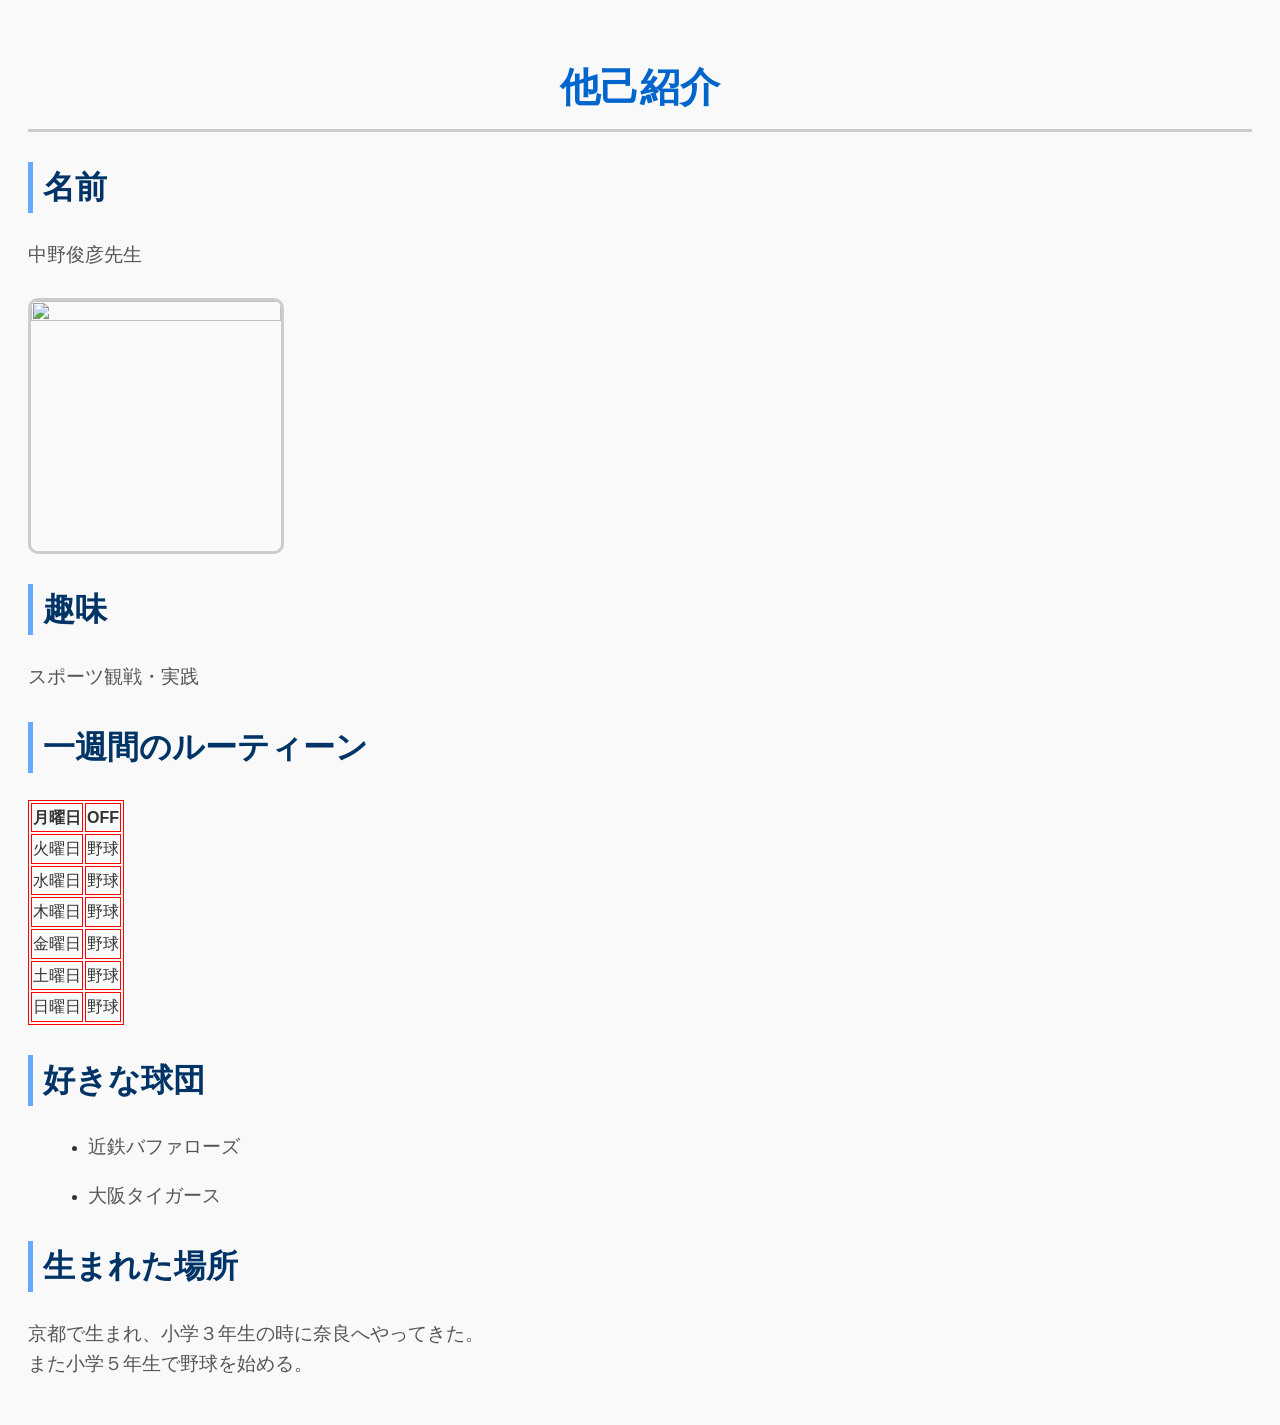
==== docs/index.html @ 1a74828d "docsの追加" ====
<!DOCTYPE html><!-- コメントアウトの仕方 -->
<html lang="ja"><!-- HTML5の宣言 -->
 <head><!-- 文章以外の情報を記述 -->
<meta charset="UTF-8"><!-- 文字コードをUTF-8に設定 -->
<title>HTMLの基本</title><!-- タイトルを設定 -->
<link rel="stylesheet" href="style.css"><!-- 外部CSSファイルのリンク -->
</head>
<body background=""><!-- 文章にかかわる内容の記述 -->
    <h1 align="center">他己紹介</h1>
    <p><h2>名前</h2></p>
    <p><h3>中野俊彦先生</h3></p></font><IMG SRC="https://www.asahicom.jp/sp/koshien/articles/images/AS20230624003889_comm.jpg" BORDER="3" WIDTH="250" HEIGHT="250">
    <p><h2>趣味</h2></p>
    <p><h3>スポーツ観戦・実践 </h3></p>
    <p><h2>一週間のルーティーン</h2></p>
    <table border="1" bordercolor="red">
<tr>
    <th>月曜日</th>
    <th>OFF</th>
</tr>
<tr>
    <td>火曜日</td>
    <td>野球</td>
</tr>
<tr>
    <td>水曜日</td>
    <td>野球</td>
</tr>
<tr>
    <td>木曜日</td>
    <td>野球</td>
</tr>
<tr>
    <td>金曜日</td>
    <td>野球</td>
</tr>    
<tr>
    <td>土曜日</td>
    <td>野球</td>
</tr>
<tr>
    <td>日曜日</td>
    <td>野球</td>
</tr>
    </table>
<p><h2>好きな球団</h2></p>
<ul>
<li><a href="https://ja.wikipedia.org/wiki/%E5%A4%A7%E9%98%AA%E8%BF%91%E9%89%84%E3%83%90%E3%83%95%E3%82%A1%E3%83%AD%E3%83%BC%E3%82%BA"><h3>近鉄バファローズ</h3></a></li>
<li><a href="https://hanshintigers.jp/"><h3>大阪タイガース</h3></a></li>
</ul>
<p><h2>生まれた場所</h2></p>
<p><h3>京都で生まれ、小学３年生の時に奈良へやってきた。<br>
また小学５年生で野球を始める。</h3></p>

</body>
</html>
---- docs/style.css ----
/* 全体の背景とフォント設定 */
body {
  font-family: "Arial", sans-serif;
  background-color: #f9f9f9;
  color: #333;
  line-height: 1.6;
  padding: 20px;
}

/* ヘッダータグの装飾 */
h1 {
  font-size: 2.5em;
  color: #0066cc;
  border-bottom: 3px solid #ccc;
  padding-bottom: 10px;
}

h2 {
  font-size: 2em;
  color: #003366;
  margin-top: 30px;
  border-left: 5px solid #66aaff;
  padding-left: 10px;
}

h3, h6 {
  font-weight: normal;
  color: #555;
}

/* strongタグとfontタグの表示 */
strong {
  font-weight: bold;
  color: #cc0000;
}

font {
  font-style: italic;
}

/* aリンクの装飾 */
a {
  color: #0066cc;
  text-decoration: none;
}

a:hover {
  text-decoration: underline;
}

/* ボタンの装飾 */
button {
  padding: 10px 20px;
  background-color: #28a745;
  border: none;
  color: white;
  border-radius: 5px;
  cursor: pointer;
}

button:hover {
  background-color: #218838;
}

/* 入力欄のスタイル */
input[type="number"],
input[type="color"] {
  padding: 5px;
  font-size: 1em;
  margin-right: 10px;
}

/* 結果表示のスタイル */
#result {
  margin-top: 10px;
  font-weight: bold;
  color: #d63384;
}

/* リストのスタイル */
ol, ul {
  margin-left: 20px;
}

li {
  margin-bottom: 5px;
}

/* 画像に余白と枠線 */
img {
  margin-top: 10px;
  border: 3px solid #ccc;
  border-radius: 10px;
  max-width: 100%;
  height: auto;
}

/* pre/code 用：将来使う時に備えて */
pre {
  background-color: #eee;
  padding: 10px;
  overflow-x: auto;
}

code {
  font-family: monospace;
  color: #d63384;
}
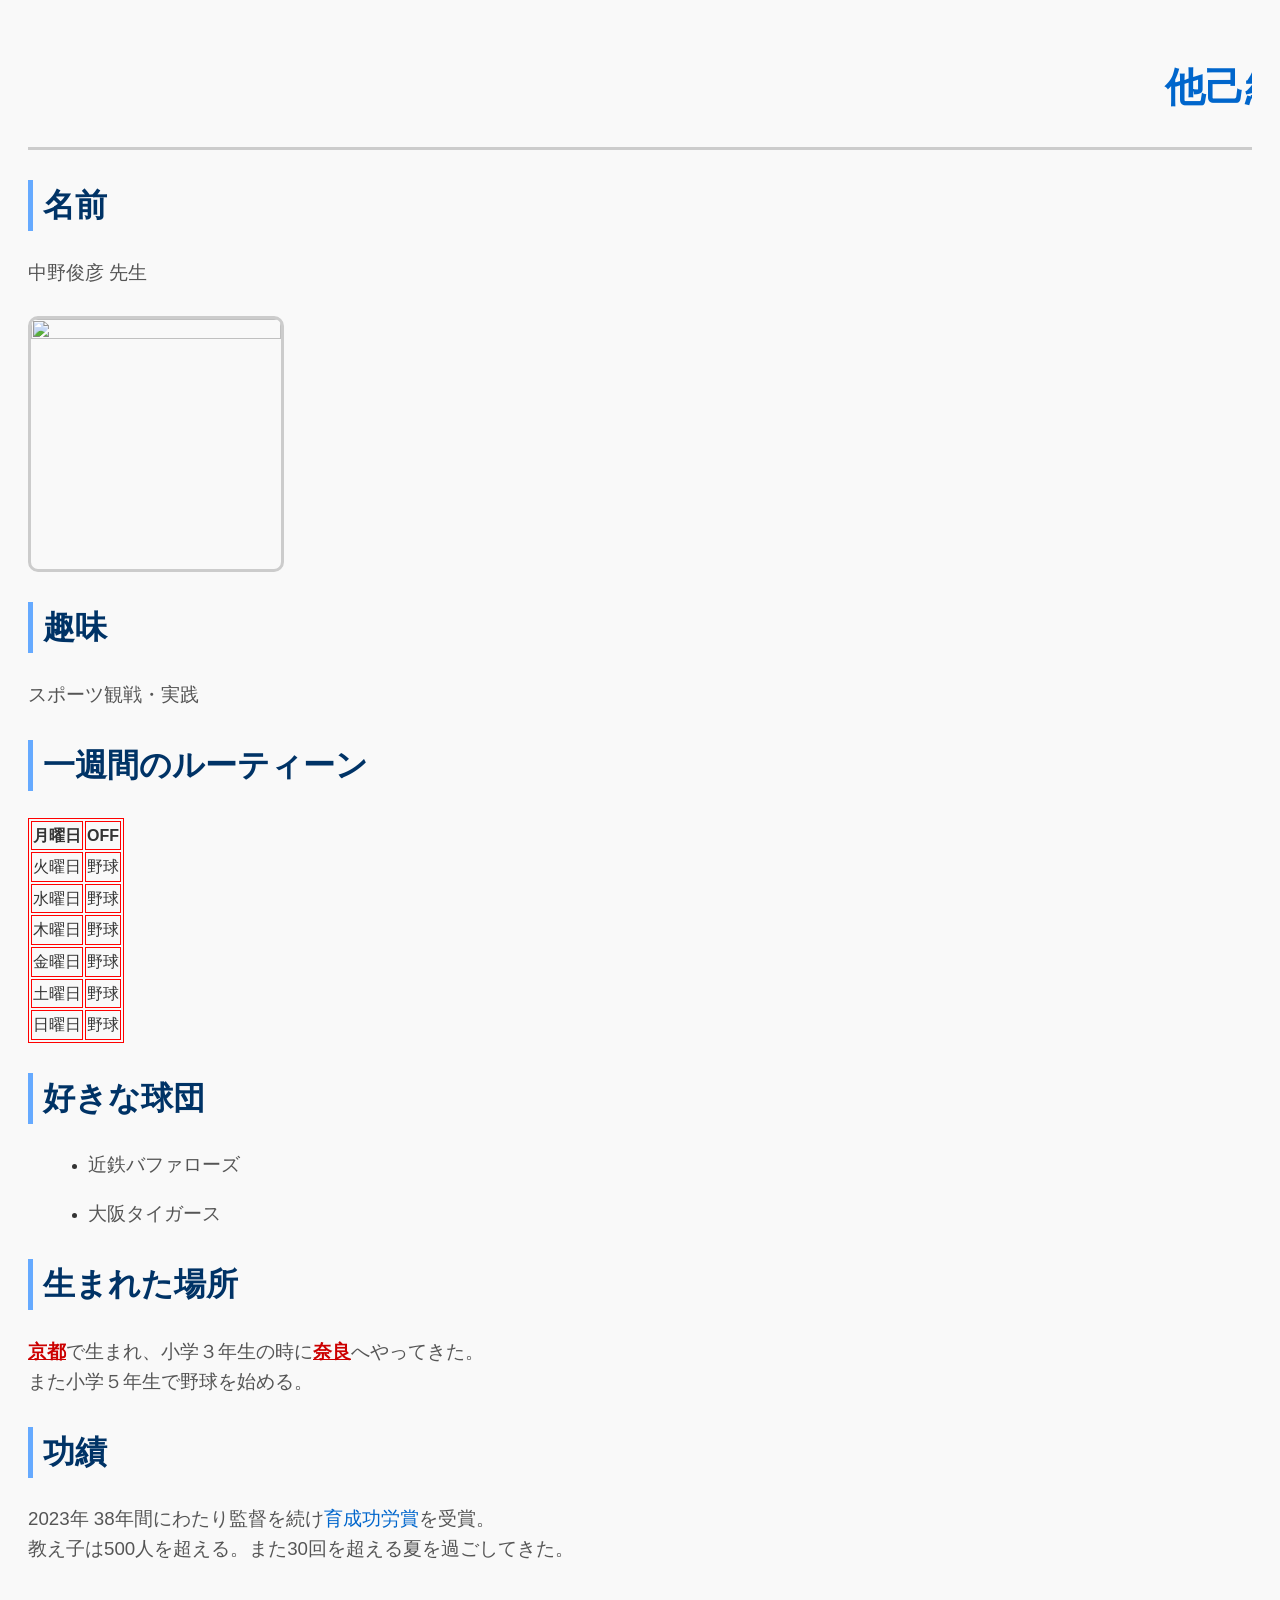
==== commit 9ccc9a6e: "docs" ====
--- a/docs/index.html
+++ b/docs/index.html
@@ -2,13 +2,14 @@
 <html lang="ja"><!-- HTML5の宣言 -->
  <head><!-- 文章以外の情報を記述 -->
 <meta charset="UTF-8"><!-- 文字コードをUTF-8に設定 -->
-<title>HTMLの基本</title><!-- タイトルを設定 -->
+<title>課題</title><!-- タイトルを設定 -->
 <link rel="stylesheet" href="style.css"><!-- 外部CSSファイルのリンク -->
 </head>
-<body background=""><!-- 文章にかかわる内容の記述 -->
-    <h1 align="center">他己紹介</h1>
+<body><!-- 文章にかかわる内容の記述 -->
+    <h1 align="center"><marquee>他己紹介</marquee></h1>
     <p><h2>名前</h2></p>
-    <p><h3>中野俊彦先生</h3></p></font><IMG SRC="https://www.asahicom.jp/sp/koshien/articles/images/AS20230624003889_comm.jpg" BORDER="3" WIDTH="250" HEIGHT="250">
+    <p><h3>中野俊彦 先生</h3></p>
+    </font><IMG SRC="https://www.asahicom.jp/sp/koshien/articles/images/AS20230624003889_comm.jpg" BORDER="3" WIDTH="250" HEIGHT="250">
     <p><h2>趣味</h2></p>
     <p><h3>スポーツ観戦・実践 </h3></p>
     <p><h2>一週間のルーティーン</h2></p>
@@ -44,12 +45,15 @@
     </table>
 <p><h2>好きな球団</h2></p>
 <ul>
-<li><a href="https://ja.wikipedia.org/wiki/%E5%A4%A7%E9%98%AA%E8%BF%91%E9%89%84%E3%83%90%E3%83%95%E3%82%A1%E3%83%AD%E3%83%BC%E3%82%BA"><h3>近鉄バファローズ</h3></a></li>
+<li>
+    <a href="https://ja.wikipedia.org/wiki/%E5%A4%A7%E9%98%AA%E8%BF%91%E9%89%84%E3%83%90%E3%83%95%E3%82%A1%E3%83%AD%E3%83%BC%E3%82%BA"><h3>近鉄バファローズ</h3></a></li>
 <li><a href="https://hanshintigers.jp/"><h3>大阪タイガース</h3></a></li>
 </ul>
 <p><h2>生まれた場所</h2></p>
-<p><h3>京都で生まれ、小学３年生の時に奈良へやってきた。<br>
+<p><h3><strong><u>京都</u></strong>で生まれ、小学３年生の時に<strong><u>奈良</u></strong>へやってきた。<br>
 また小学５年生で野球を始める。</h3></p>
-
+<h2>功績</h2>
+<p><h3>2023年 38年間にわたり監督を続け<a href="https://ja.wikipedia.org/wiki/%E8%82%B2%E6%88%90%E5%8A%9F%E5%8A%B4%E8%B3%9E">育成功労賞</a>を受賞。<br>
+教え子は500人を超える。また30回を超える夏を過ごしてきた。</h3></p>
 </body>
 </html>
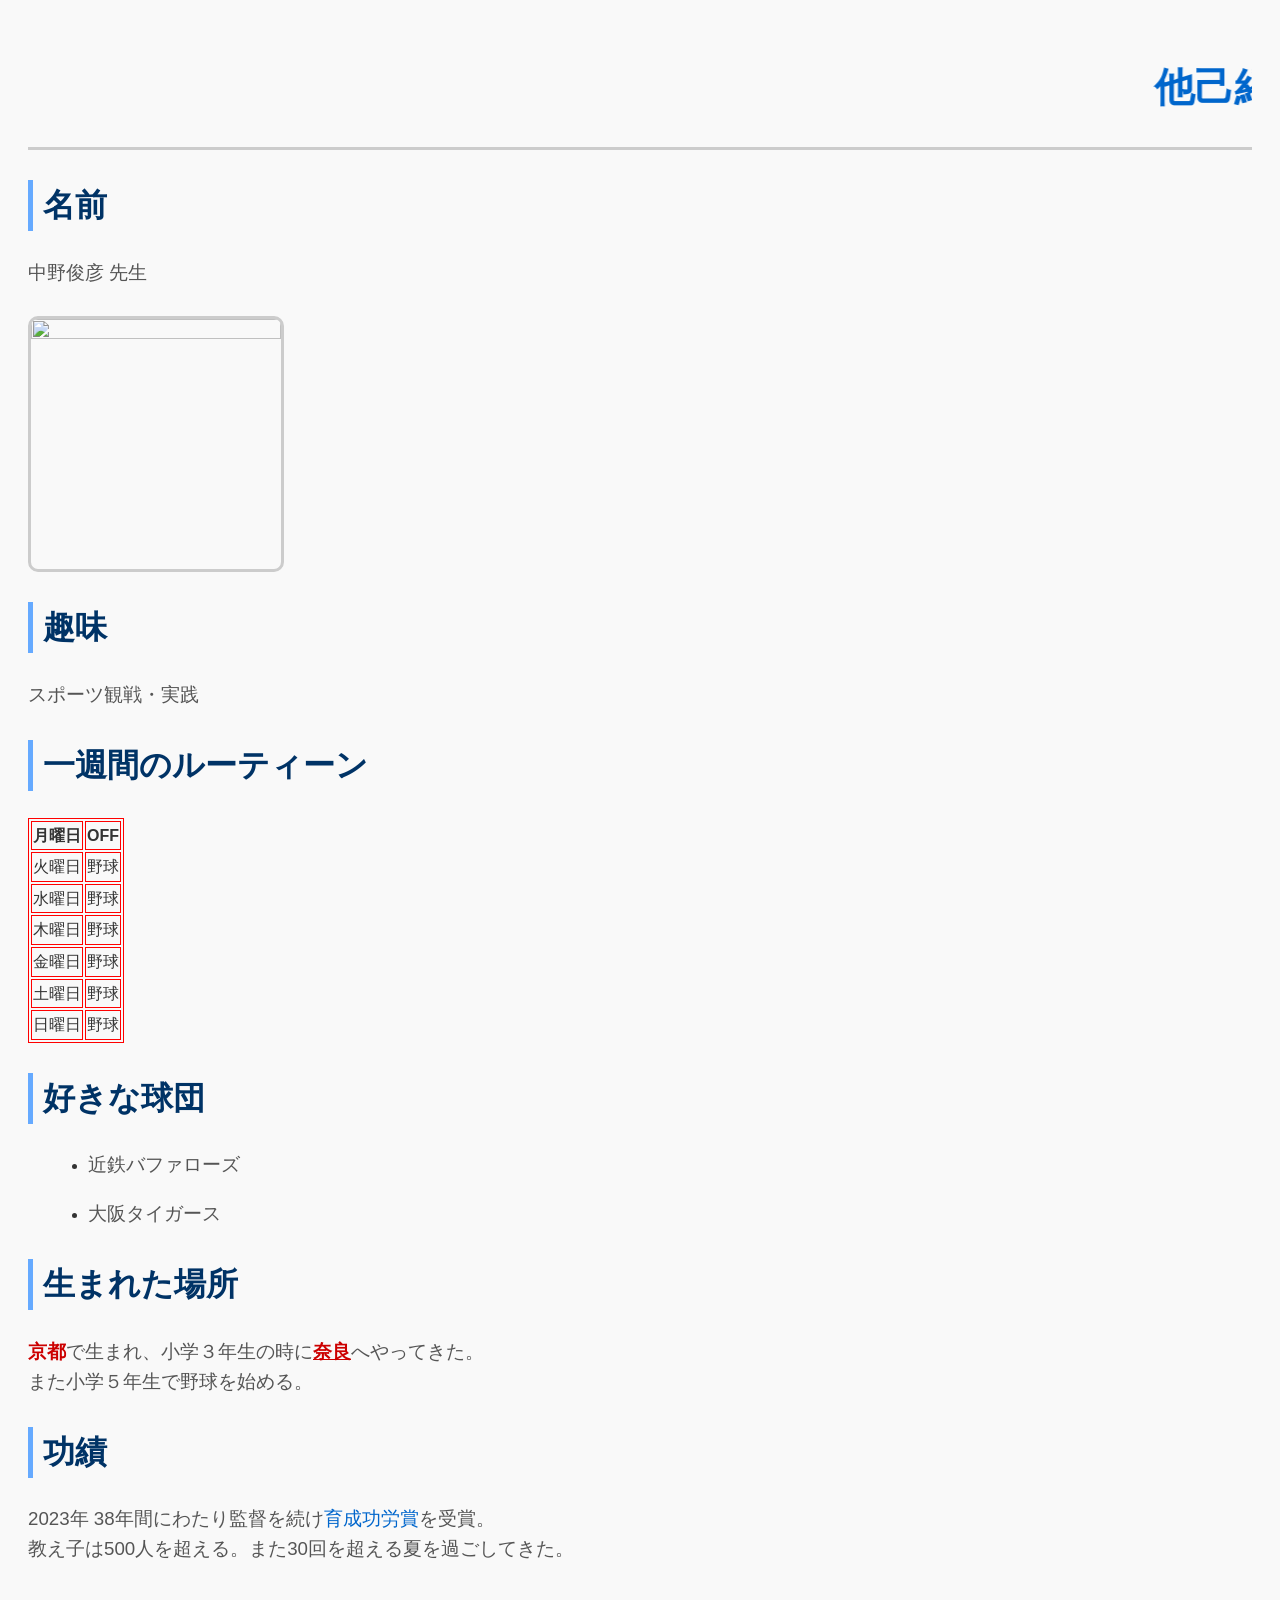
==== commit cfd84fa3: "natuyasumi" ====
--- a/docs/index.html
+++ b/docs/index.html
@@ -12,7 +12,7 @@
     </font><IMG SRC="https://www.asahicom.jp/sp/koshien/articles/images/AS20230624003889_comm.jpg" BORDER="3" WIDTH="250" HEIGHT="250">
     <p><h2>趣味</h2></p>
     <p><h3>スポーツ観戦・実践 </h3></p>
-    <p><h2>一週間のルーティーン</h2></p>
+<p><h2>一週間のルーティーン</h2></p>
     <table border="1" bordercolor="red">
 <tr>
     <th>月曜日</th>
@@ -26,7 +26,7 @@
     <td>水曜日</td>
     <td>野球</td>
 </tr>
-<tr>
+<tr>  
     <td>木曜日</td>
     <td>野球</td>
 </tr>
@@ -46,11 +46,11 @@
 <p><h2>好きな球団</h2></p>
 <ul>
 <li>
-    <a href="https://ja.wikipedia.org/wiki/%E5%A4%A7%E9%98%AA%E8%BF%91%E9%89%84%E3%83%90%E3%83%95%E3%82%A1%E3%83%AD%E3%83%BC%E3%82%BA"><h3>近鉄バファローズ</h3></a></li>
+  <a href="https://ja.wikipedia.org/wiki/%E5%A4%A7%E9%98%AA%E8%BF%91%E9%89%84%E3%83%90%E3%83%95%E3%82%A1%E3%83%AD%E3%83%BC%E3%82%BA"><h3>近鉄バファローズ</h3></a></li>
 <li><a href="https://hanshintigers.jp/"><h3>大阪タイガース</h3></a></li>
 </ul>
 <p><h2>生まれた場所</h2></p>
-<p><h3><strong><u>京都</u></strong>で生まれ、小学３年生の時に<strong><u>奈良</u></strong>へやってきた。<br>
+<p><h3><strong></u>京都</u></strong>で生まれ、小学３年生の時に<strong><u>奈良</u></strong>へやってきた。<br>
 また小学５年生で野球を始める。</h3></p>
 <h2>功績</h2>
 <p><h3>2023年 38年間にわたり監督を続け<a href="https://ja.wikipedia.org/wiki/%E8%82%B2%E6%88%90%E5%8A%9F%E5%8A%B4%E8%B3%9E">育成功労賞</a>を受賞。<br>
